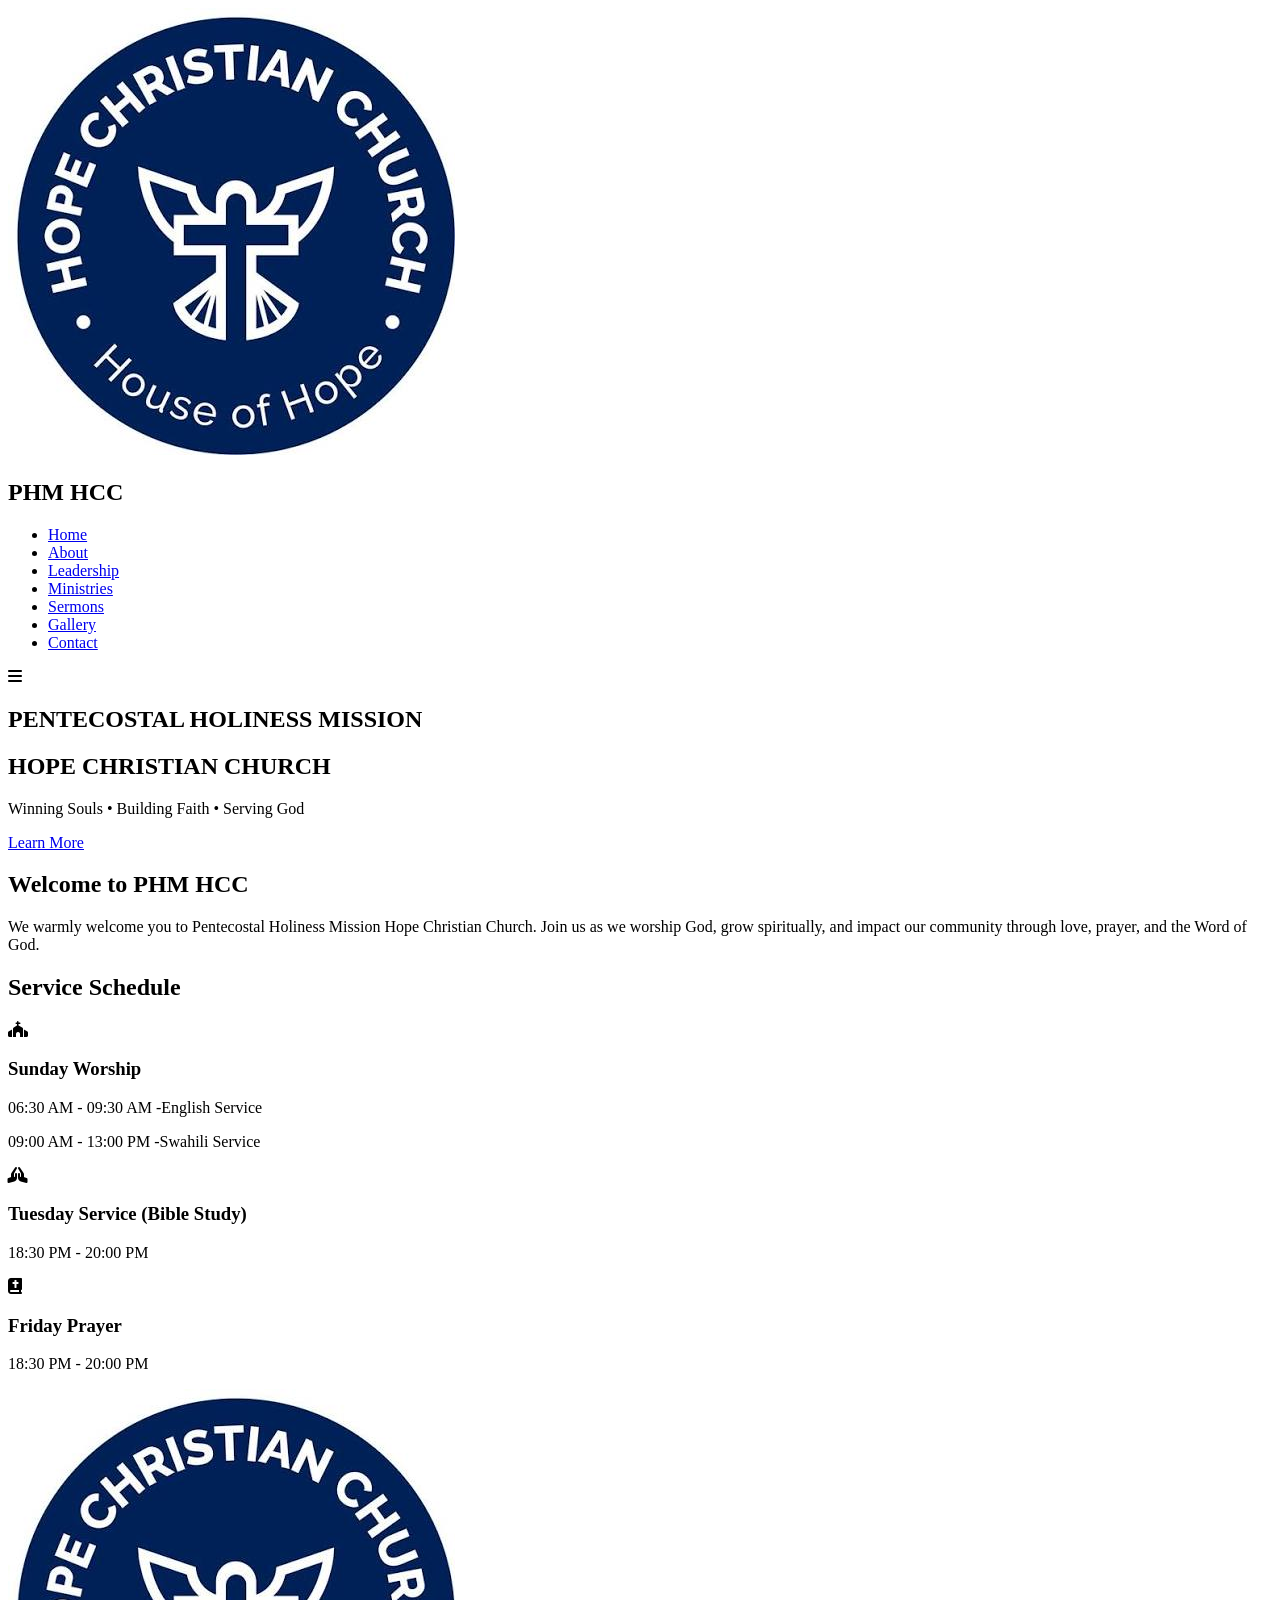
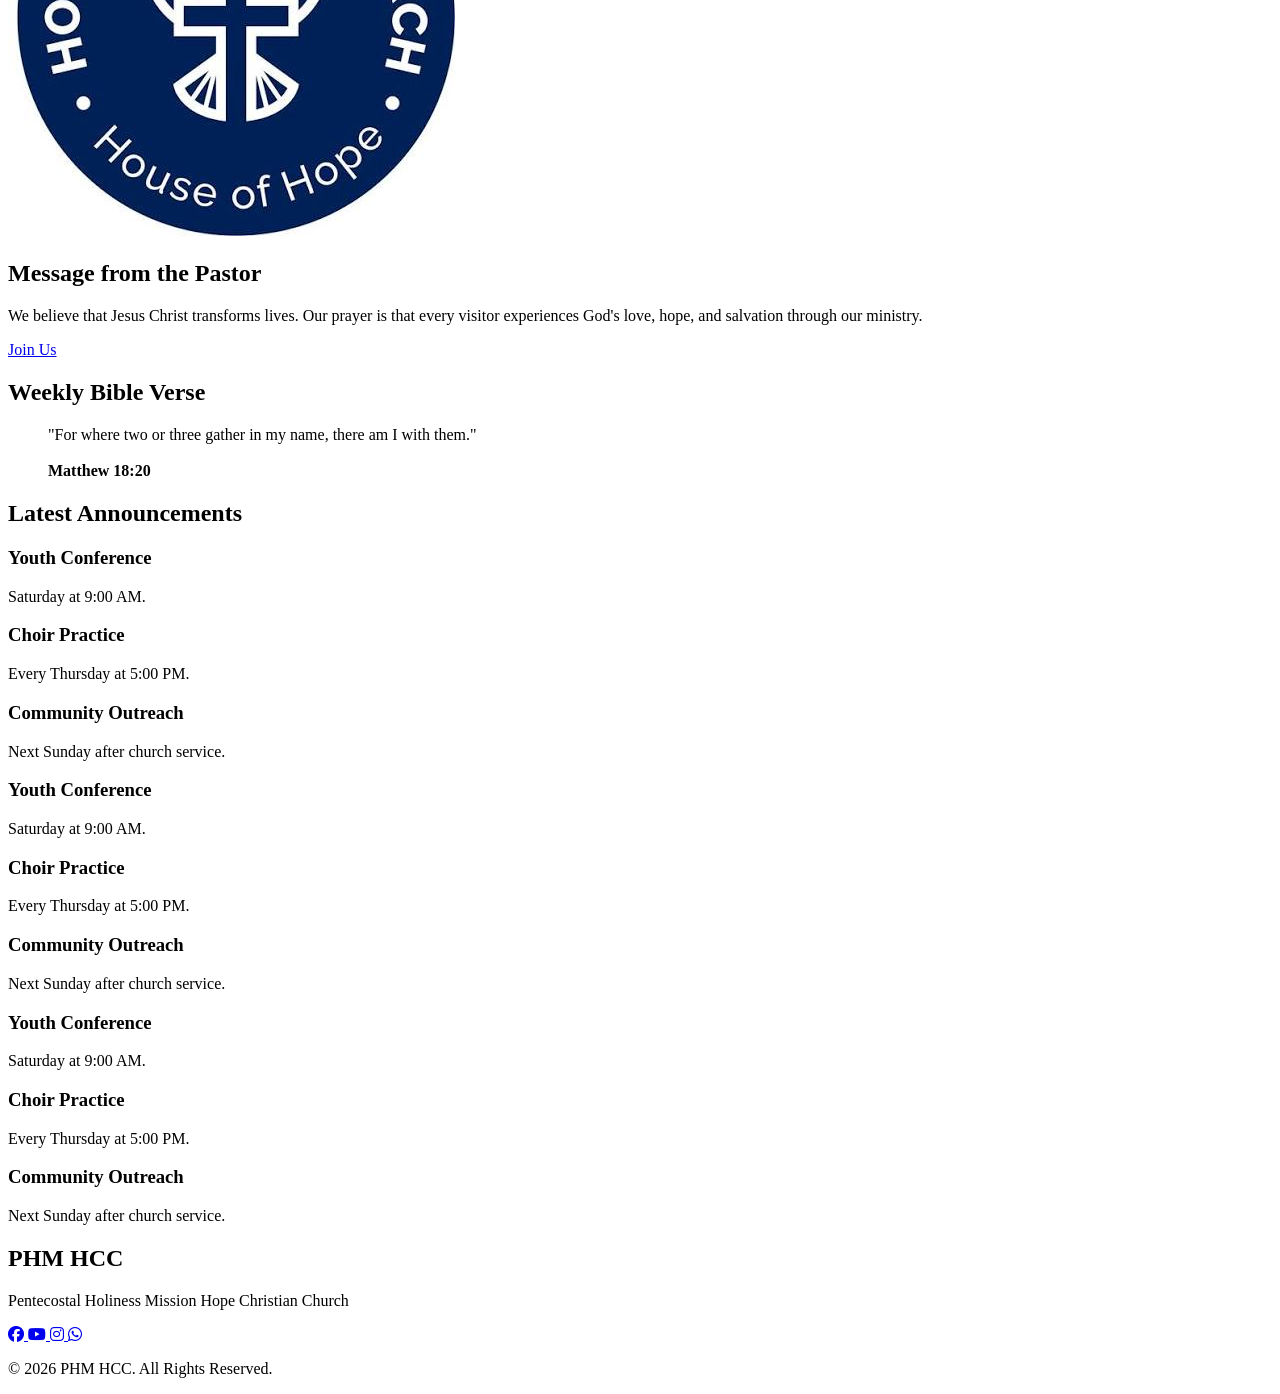
==== index.html @ ab2bf987 "Move HTML files to root for Github Pages" ====
<!DOCTYPE html>
<html lang="en">

<head>
    <meta charset="UTF-8">
    <meta name="viewport" content="width=device-width, initial-scale=1.0">
    <title>PHM HCC | Home</title>

    <link rel="stylesheet" href="css/style.css">
    <link href="https://fonts.googleapis.com/css2?family=Poppins:wght@300;400;600;700&display=swap" rel="stylesheet">

    <!-- Font Awesome -->
    <link rel="stylesheet" href="https://cdnjs.cloudflare.com/ajax/libs/font-awesome/6.5.2/css/all.min.css">
</head>

<body>

    <header>
        <nav class="navbar">
            <div class="logo">
                <img src="/images.jpg">
                <h2>PHM HCC</h2>
            </div>

            <ul class="nav-links">
                <li><a href="index.html">Home</a></li>
                <li><a href="about.html">About</a></li>
                <li><a href="leadership.html">Leadership</a></li>
                <li><a href="ministries.html">Ministries</a></li>
                <li><a href="sermons.html">Sermons</a></li>
                <li><a href="gallery.html">Gallery</a></li>
                <li><a href="contact.html">Contact</a></li>
            </ul>

            <div class="menu">
                <i class="fas fa-bars"></i>
            </div>
        </nav>
    </header>

    <!-- Hero Section -->

    <section class="hero">
        <div class="hero-content">
            <h1>PENTECOSTAL HOLINESS MISSION</h1>
            <h2>HOPE CHRISTIAN CHURCH</h2>
            <p>Winning Souls • Building Faith • Serving God</p>
            <a href="about.html" class="btn">Learn More</a>
        </div>
    </section>

    <!-- Welcome -->

    <section class="welcome">
        <h2>Welcome to PHM HCC</h2>
        <p>
            We warmly welcome you to Pentecostal Holiness Mission Hope Christian Church.
            Join us as we worship God, grow spiritually, and impact our community through
            love, prayer, and the Word of God.
        </p>
    </section>

    <!-- Service Times -->

    <section class="services">
        <h2>Service Schedule</h2>
        <div class="service-box">

            <div class="card">
                <i class="fa-solid fa-church"></i>
                <h3>Sunday Worship</h3>
                <p>06:30 AM - 09:30 AM -English Service</p>
                <p>09:00 AM - 13:00 PM -Swahili Service</p>
            </div>

            <div class="card">
                <i class="fa-solid fa-hands-praying"></i>
                <h3>Tuesday Service (Bible Study)</h3>
                <p>18:30 PM - 20:00 PM</p>
            </div>

            <div class="card">
                <i class="fa-solid fa-book-bible"></i>
                <h3>Friday Prayer</h3>
                <p>18:30 PM - 20:00 PM</p>
            </div>
        </div>
    </section>

    <!-- Pastor -->

    <section class="pastor">
        <div class="pastor-image">
            <img src="/images.jpg" alt="Pastor">
        </div>
        <div class="pastor-text">
            <h2>Message from the Pastor</h2>
            <p>
                We believe that Jesus Christ transforms lives.
                Our prayer is that every visitor experiences God's love,
                hope, and salvation through our ministry.
            </p>
            <a href="contact.html" class="btn">Join Us</a>
        </div>
    </section>

    <!-- Bible Verse -->

    <section class="verse">
        <h2>Weekly Bible Verse</h2>
        <blockquote>
            "For where two or three gather in my name,
            there am I with them."

            <br><br>
            <strong>Matthew 18:20</strong>
        </blockquote>
    </section>

    <!-- Announcements -->

    <section class="announcement">

        <section class="announcement">

            <h2>Latest Announcements</h2>

            <div class="marquee-container">
                <div class="marquee-content">

                    <div class="news-card">
                        <h3>Youth Conference</h3>
                        <p>Saturday at 9:00 AM.</p>
                    </div>

                    <div class="news-card">
                        <h3>Choir Practice</h3>
                        <p>Every Thursday at 5:00 PM.</p>
                    </div>

                    <div class="news-card">
                        <h3>Community Outreach</h3>
                        <p>Next Sunday after church service.</p>
                    </div>

                    <!-- Duplicate cards for smooth scrolling -->

                      <div class="news-card">
                        <h3>Youth Conference</h3>
                        <p>Saturday at 9:00 AM.</p>
                    </div>

                    <div class="news-card">
                        <h3>Choir Practice</h3>
                        <p>Every Thursday at 5:00 PM.</p>
                    </div>

                    <div class="news-card">
                        <h3>Community Outreach</h3>
                        <p>Next Sunday after church service.</p>
                    </div>

                    <!-- Duplicate cards for smooth scrolling -->
                
                      <div class="news-card">
                        <h3>Youth Conference</h3>
                        <p>Saturday at 9:00 AM.</p>
                    </div>

                    <div class="news-card">
                        <h3>Choir Practice</h3>
                        <p>Every Thursday at 5:00 PM.</p>
                    </div>

                    <div class="news-card">
                        <h3>Community Outreach</h3>
                        <p>Next Sunday after church service.</p>
                    </div>

                </div>
            </div>

        </section>
    </section>

    <!-- Footer -->

    <footer>
        <h2>PHM HCC</h2>
        <p>Pentecostal Holiness Mission Hope Christian Church</p>

        <div class="social">
            <a href="#" aria-label="Facebook">
                <i class="fab fa-facebook"></i>
            </a>

            <a href="#" aria-label="YouTube">
                <i class="fab fa-youtube"></i>
            </a>

            <a href="#" aria-label="Instagram">
                <i class="fab fa-instagram"></i>
            </a>

            <a href="#" aria-label="WhatsApp">
                <i class="fab fa-whatsapp"></i>
            </a>
        </div>
        <p>&copy; 2026 PHM HCC. All Rights Reserved.</p>
    </footer>

    <script src="JS/script.js"></script>

</body>

</html>
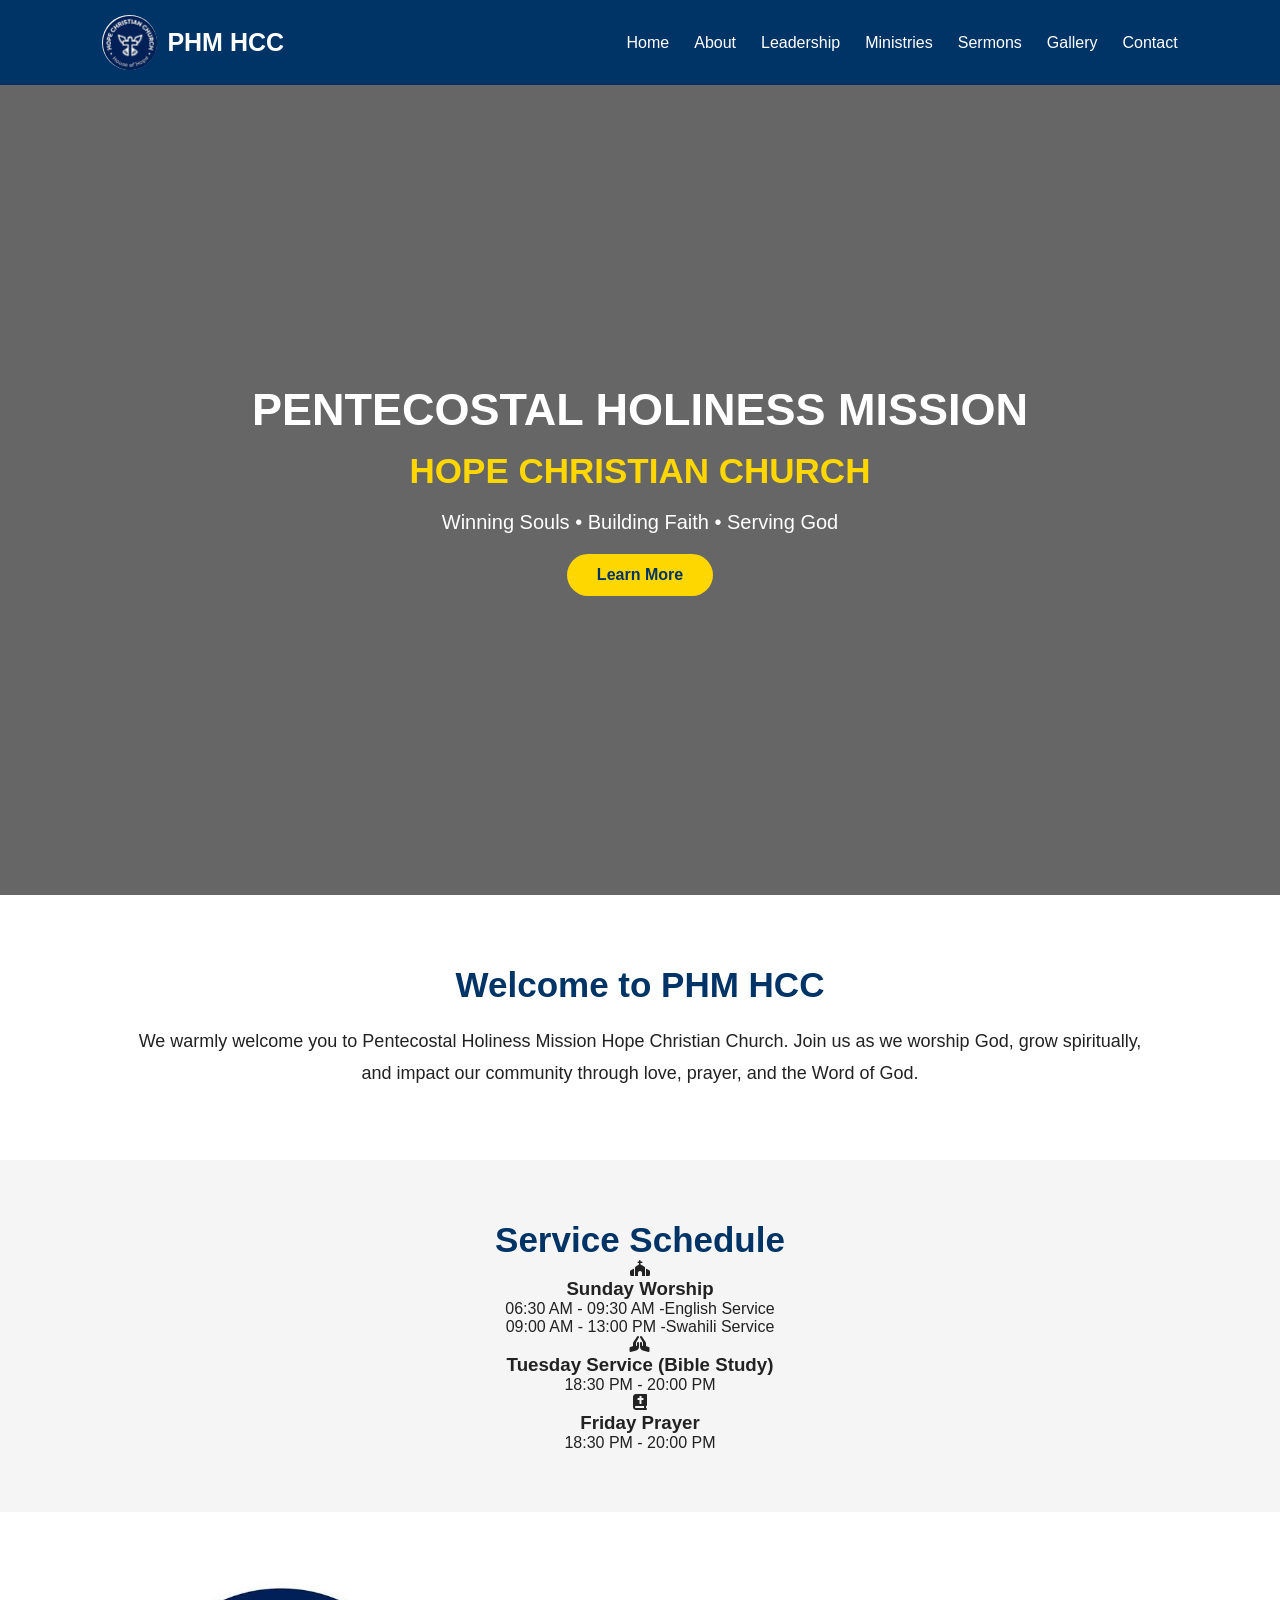
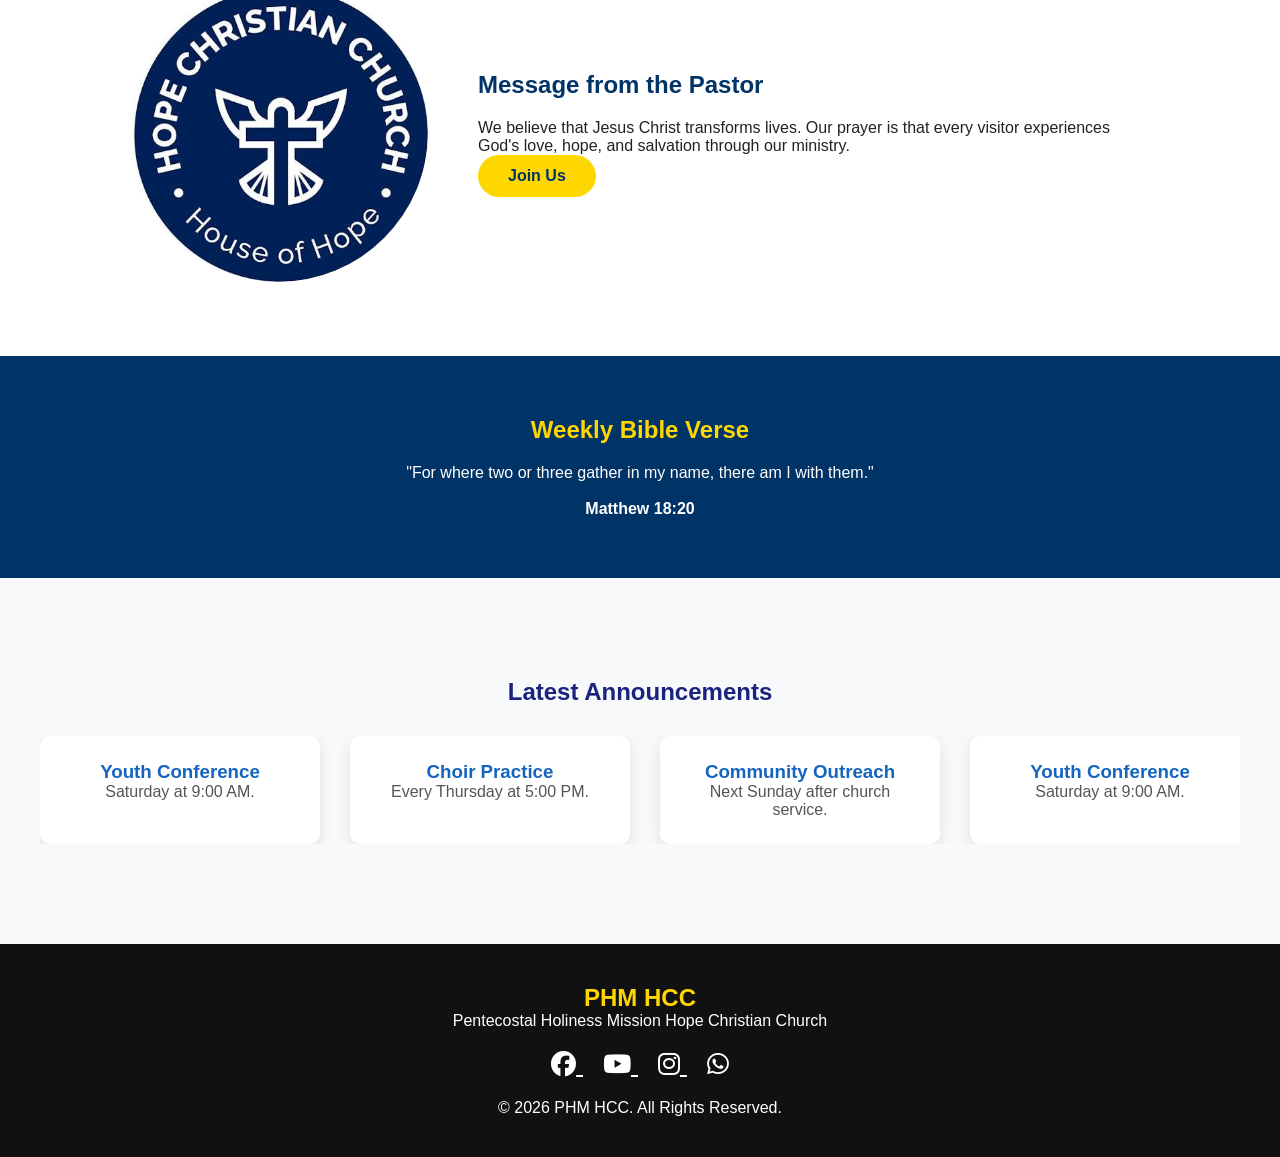
==== commit ad8b2d50: "Move HTML files to root for Github Pages" ====
--- a/index.html
+++ b/index.html
@@ -6,7 +6,7 @@
     <meta name="viewport" content="width=device-width, initial-scale=1.0">
     <title>PHM HCC | Home</title>
 
-    <link rel="stylesheet" href="css/style.css">
+    <link rel="stylesheet" href="/style.css">
     <link href="https://fonts.googleapis.com/css2?family=Poppins:wght@300;400;600;700&display=swap" rel="stylesheet">
 
     <!-- Font Awesome -->
--- a/style.css
+++ b/style.css
@@ -0,0 +1,805 @@
+/* =========================
+   PHM HCC WEBSITE STYLE
+   ========================= */
+
+
+*{
+    margin:0;
+    padding:0;
+    box-sizing:border-box;
+    font-family:'Poppins',sans-serif;
+}
+
+
+html{
+    scroll-behavior:smooth;
+}
+
+
+body{
+    background:#ffffff;
+    color:#222;
+}
+
+
+
+/* =========================
+   NAVBAR
+   ========================= */
+
+
+header{
+    position:sticky;
+    top:0;
+    z-index:1000;
+}
+
+
+.navbar{
+
+    display:flex;
+    justify-content:space-between;
+    align-items:center;
+
+    background:#003366;
+
+    padding:15px 8%;
+
+}
+
+
+.logo{
+
+    display:flex;
+    align-items:center;
+    gap:10px;
+
+    color:white;
+
+}
+
+
+.logo img{
+
+    width:55px;
+    height:55px;
+    border-radius:50%;
+
+}
+
+
+.logo h2{
+
+    font-size:25px;
+
+}
+
+
+
+.nav-links{
+
+    display:flex;
+    list-style:none;
+    gap:25px;
+
+}
+
+
+
+.nav-links a{
+
+    text-decoration:none;
+    color:white;
+    font-weight:500;
+
+    transition:.3s;
+
+}
+
+
+.nav-links a:hover{
+
+    color:#FFD700;
+
+}
+
+
+
+.menu{
+
+    display:none;
+    color:white;
+    font-size:28px;
+    cursor:pointer;
+
+}
+
+
+
+
+
+
+/* =========================
+ HERO SECTION
+ ========================= */
+
+
+.hero{
+
+    height:90vh;
+
+    background:
+
+    linear-gradient(
+    rgba(0,0,0,.6),
+    rgba(0,0,0,.6)
+    ),
+
+    url("../Images/church.jpg");
+
+    background-size:cover;
+    background-position:center;
+
+    display:flex;
+
+    justify-content:center;
+    align-items:center;
+
+    text-align:center;
+
+    color:white;
+
+}
+
+
+
+.hero-content h1{
+
+    font-size:45px;
+    margin-bottom:15px;
+
+}
+
+
+
+.hero-content h2{
+
+    color:#FFD700;
+    font-size:35px;
+
+}
+
+
+.hero-content p{
+
+    font-size:20px;
+    margin:20px;
+
+}
+
+
+
+.btn{
+
+    display:inline-block;
+
+    background:#FFD700;
+
+    color:#003366;
+
+    padding:12px 30px;
+
+    border-radius:30px;
+
+    text-decoration:none;
+
+    font-weight:bold;
+
+    transition:.3s;
+
+}
+
+
+
+.btn:hover{
+
+    background:white;
+
+}
+
+
+
+
+
+
+
+/* =========================
+WELCOME
+========================= */
+
+
+.welcome{
+
+    padding:70px 10%;
+    text-align:center;
+
+}
+
+
+.welcome h2{
+
+    color:#003366;
+
+    font-size:35px;
+
+    margin-bottom:20px;
+
+}
+
+
+.welcome p{
+
+    line-height:1.8;
+
+    font-size:18px;
+
+}
+
+
+
+
+
+
+/* =========================
+SERVICES
+========================= */
+
+
+.services{
+
+    padding:60px 10%;
+
+    background:#f5f5f5;
+
+    text-align:center;
+
+}
+
+
+
+.services h2{
+
+    color:#003366;
+
+    font-size:35px;
+
+}
+
+
+
+.service-container{
+
+    display:grid;
+
+    grid-template-columns:
+    repeat(3,1fr);
+
+    gap:30px;
+
+    margin-top:40px;
+
+}
+
+
+
+.service-card{
+
+    background:white;
+
+    padding:35px;
+
+    border-radius:15px;
+
+    box-shadow:
+    0 5px 15px rgba(0,0,0,.1);
+
+    transition:.3s;
+
+}
+
+
+
+.service-card:hover{
+
+    transform:translateY(-10px);
+
+}
+
+
+
+.service-card i{
+
+    font-size:40px;
+
+    color:#FFD700;
+
+    margin-bottom:15px;
+
+}
+
+
+
+.service-card h3{
+
+    color:#003366;
+
+}
+
+
+
+
+
+
+
+/* =========================
+MISSION VISION
+========================= */
+
+
+.mission{
+
+    display:grid;
+
+    grid-template-columns:repeat(2,1fr);
+
+    gap:30px;
+
+    padding:70px 10%;
+
+}
+
+
+
+.mission div{
+
+    padding:35px;
+
+    background:#003366;
+
+    color:white;
+
+    border-radius:15px;
+
+}
+
+
+
+.mission h2{
+
+    color:#FFD700;
+
+    margin-bottom:15px;
+
+}
+
+
+
+
+
+
+
+
+/* =========================
+PASTOR
+========================= */
+
+
+.pastor{
+
+    display:flex;
+
+    align-items:center;
+
+    gap:50px;
+
+    padding:70px 10%;
+
+}
+
+
+
+.pastor img{
+
+    width:300px;
+
+    height:300px;
+
+    object-fit:cover;
+
+    border-radius:50%;
+
+}
+
+
+
+.pastor h2{
+
+    color:#003366;
+
+    margin-bottom:20px;
+
+}
+
+
+
+
+/* =========================
+EVENTS
+========================= */
+
+
+.events{
+
+    padding:70px 10%;
+
+    background:#f5f5f5;
+
+    text-align:center;
+
+}
+
+
+
+.events h2{
+
+    color:#003366;
+
+}
+
+
+
+.event-container{
+
+    display:grid;
+
+    grid-template-columns:repeat(3,1fr);
+
+    gap:25px;
+
+    margin-top:30px;
+
+}
+
+
+
+.event-card{
+
+    background:white;
+
+    padding:30px;
+
+    border-radius:10px;
+
+    box-shadow:
+    0 5px 15px rgba(0,0,0,.1);
+
+}
+
+
+
+.event-card h3{
+
+    color:#003366;
+
+}
+
+
+
+
+
+
+/* =========================
+BIBLE VERSE
+========================= */
+
+
+.verse{
+
+    background:#003366;
+
+    color:white;
+
+    padding:60px;
+
+    text-align:center;
+
+}
+
+
+
+.verse h2{
+
+    color:#FFD700;
+
+    margin-bottom:20px;
+
+}
+
+
+
+.verse p{
+
+    font-size:22px;
+
+    font-style:italic;
+
+}
+
+.announcement {
+    padding: 50px 20px;
+    background: #f8f9fa;
+    text-align: center;
+}
+
+.announcement h2 {
+    color: #1a237e;
+    margin-bottom: 30px;
+}
+
+.marquee-container {
+    overflow: hidden;
+    width: 100%;
+}
+
+.marquee-content {
+    display: flex;
+    gap: 30px;
+    width: max-content;
+    animation: scroll 15s linear infinite;
+}
+
+.news-card {
+    width: 280px;
+    padding: 25px;
+    background: white;
+    border-radius: 10px;
+    box-shadow: 0 5px 15px rgba(0,0,0,0.1);
+    flex-shrink: 0;
+}
+
+.news-card h3 {
+    color: #1565c0;
+}
+
+.news-card p {
+    color: #555;
+}
+
+
+/* Moving animation */
+@keyframes scroll {
+
+    from {
+        transform: translateX(0);
+    }
+
+    to {
+        transform: translateX(-50%);
+    }
+
+}
+
+
+/* Pause when mouse is over */
+.marquee-container:hover .marquee-content {
+    animation-play-state: paused;
+}
+
+
+
+
+
+/* =========================
+FOOTER
+========================= */
+
+
+footer{
+
+    background:#111;
+
+    color:white;
+
+    text-align:center;
+
+    padding:40px;
+
+}
+
+
+
+footer h2{
+
+    color:#FFD700;
+
+}
+
+
+
+.social{
+
+    margin:20px;
+
+}
+
+
+.social a{
+
+    color:white;
+
+    font-size:25px;
+
+    margin:10px;
+
+}
+
+
+
+.social a:hover{
+
+    color:#FFD700;
+
+}
+
+
+
+
+
+
+/* =========================
+RESPONSIVE DESIGN
+========================= */
+
+
+@media(max-width:900px){
+
+
+.nav-links{
+
+    position:absolute;
+
+    top:80px;
+
+    left:-100%;
+
+    background:#003366;
+
+    width:100%;
+
+    flex-direction:column;
+
+    text-align:center;
+
+    padding:30px;
+
+    transition:.4s;
+
+}
+
+
+
+.nav-links.active{
+
+    left:0;
+
+}
+
+
+
+.menu{
+
+    display:block;
+
+}
+
+
+
+
+.service-container,
+.event-container{
+
+    grid-template-columns:1fr;
+
+}
+
+
+
+.mission{
+
+    grid-template-columns:1fr;
+
+}
+
+
+
+.pastor{
+
+    flex-direction:column;
+
+    text-align:center;
+
+}
+
+
+
+.hero-content h1{
+
+    font-size:30px;
+
+}
+
+
+.hero-content h2{
+
+    font-size:25px;
+
+}
+
+/* ==========================
+   Scroll Animation
+========================== */
+
+section{
+    opacity:0;
+    transform:translateY(40px);
+    transition:1s;
+}
+
+section.show{
+    opacity:1;
+    transform:translateY(0);
+}
+
+/* ==========================
+   Back To Top Button
+========================== */
+
+#topBtn{
+
+    position:fixed;
+
+    bottom:25px;
+
+    right:25px;
+
+    width:50px;
+
+    height:50px;
+
+    border:none;
+
+    border-radius:50%;
+
+    background:#FFD700;
+
+    color:#003366;
+
+    font-size:22px;
+
+    cursor:pointer;
+
+    box-shadow:0 5px 15px rgba(0,0,0,.3);
+
+    transition:.3s;
+
+}
+
+#topBtn:hover{
+
+    background:#003366;
+
+    color:white;
+
+}
+
+}
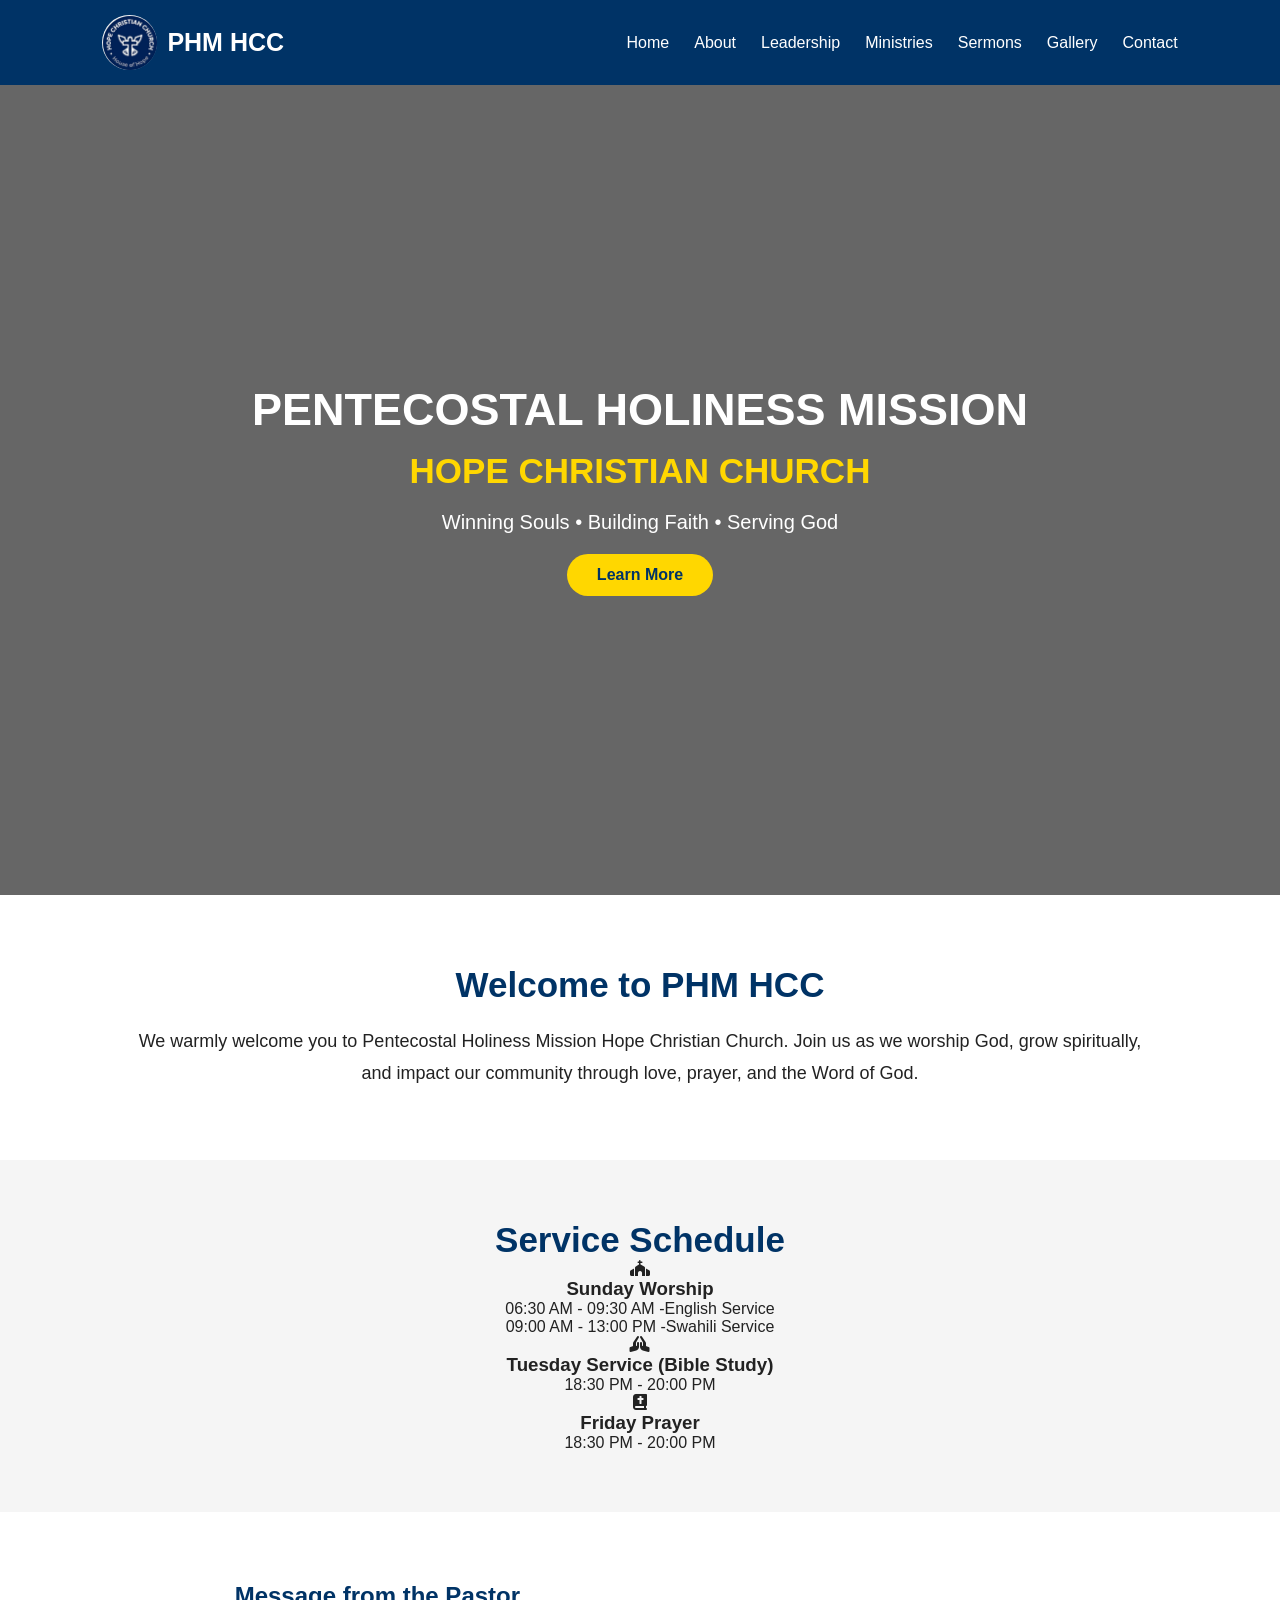
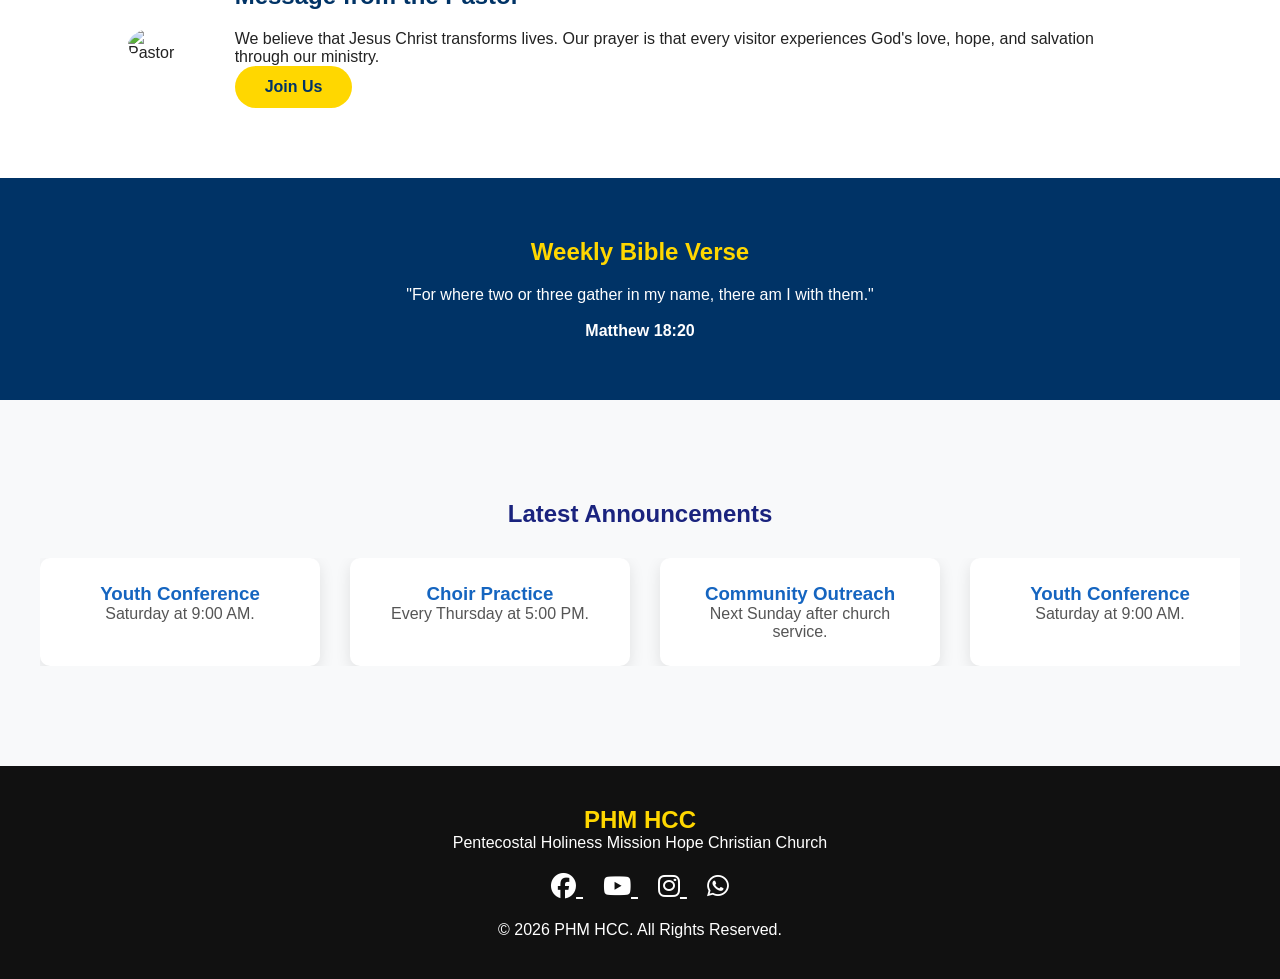
==== commit ed879f5e: "Move HTML files to root for Github Pages" ====
--- a/index.html
+++ b/index.html
@@ -6,11 +6,12 @@
     <meta name="viewport" content="width=device-width, initial-scale=1.0">
     <title>PHM HCC | Home</title>
 
-    <link rel="stylesheet" href="/style.css">
+    <link rel="stylesheet" href="./style.css">
     <link href="https://fonts.googleapis.com/css2?family=Poppins:wght@300;400;600;700&display=swap" rel="stylesheet">
 
     <!-- Font Awesome -->
     <link rel="stylesheet" href="https://cdnjs.cloudflare.com/ajax/libs/font-awesome/6.5.2/css/all.min.css">
+
 </head>
 
 <body>
@@ -18,7 +19,7 @@
     <header>
         <nav class="navbar">
             <div class="logo">
-                <img src="/images.jpg">
+                <img src="./Images/images.jpg" alt="PHM HCC logo">
                 <h2>PHM HCC</h2>
             </div>
 
@@ -91,7 +92,7 @@
 
     <section class="pastor">
         <div class="pastor-image">
-            <img src="/images.jpg" alt="Pastor">
+            <img src="./Images/pastor.jpg" alt="Pastor">
         </div>
         <div class="pastor-text">
             <h2>Message from the Pastor</h2>
@@ -145,7 +146,7 @@
 
                     <!-- Duplicate cards for smooth scrolling -->
 
-                      <div class="news-card">
+                    <div class="news-card">
                         <h3>Youth Conference</h3>
                         <p>Saturday at 9:00 AM.</p>
                     </div>
@@ -161,8 +162,8 @@
                     </div>
 
                     <!-- Duplicate cards for smooth scrolling -->
-                
-                      <div class="news-card">
+
+                    <div class="news-card">
                         <h3>Youth Conference</h3>
                         <p>Saturday at 9:00 AM.</p>
                     </div>
@@ -190,26 +191,31 @@
         <p>Pentecostal Holiness Mission Hope Christian Church</p>
 
         <div class="social">
-            <a href="#" aria-label="Facebook">
+
+            <a href="https://www.facebook.com/share/14kCi4Q2iXW/" target="_blank" rel="noopener" aria-label="Facebook">
                 <i class="fab fa-facebook"></i>
             </a>
 
-            <a href="#" aria-label="YouTube">
+            <a href="https://youtube.com/@pastor-happymacxmkomekwa?si=jhBkVVdFh4fTh8Oy" target="_blank" rel="noopener"
+                aria-label="YouTube">
                 <i class="fab fa-youtube"></i>
             </a>
 
-            <a href="#" aria-label="Instagram">
+            <a href="https://www.instagram.com/pastor_mkomekwa?igsh=eHI1Y3VtbnQ5dTEz" target="_blank" rel="noopener"
+                aria-label="Instagram">
                 <i class="fab fa-instagram"></i>
             </a>
 
-            <a href="#" aria-label="WhatsApp">
-                <i class="fab fa-whatsapp"></i>
-            </a>
+            <a href="https://wa.me/255754970421" target="_blank" rel="noopener noreferrer">
+                    <i class="fab fa-whatsapp"></i>
+
+                </a>
+
         </div>
         <p>&copy; 2026 PHM HCC. All Rights Reserved.</p>
     </footer>
 
-    <script src="JS/script.js"></script>
+    <script src="./script.js"></script>
 
 </body>
 
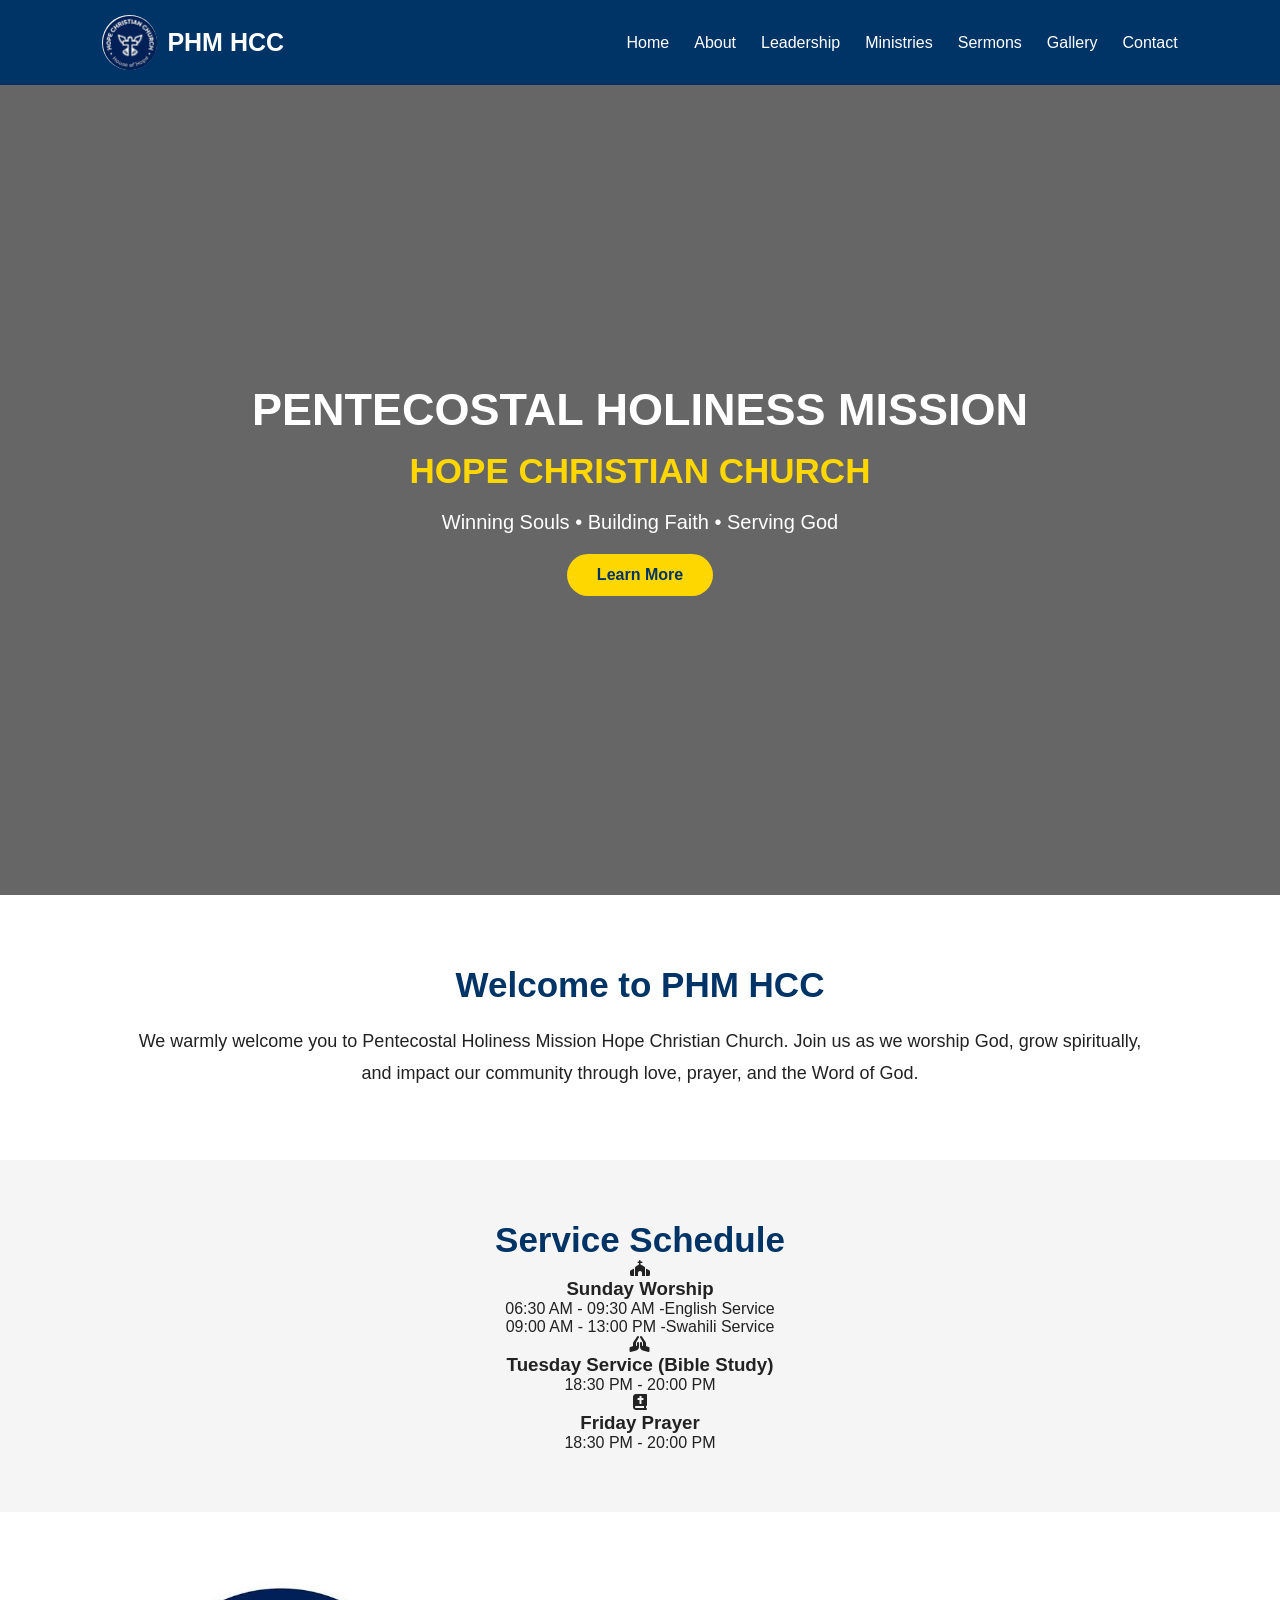
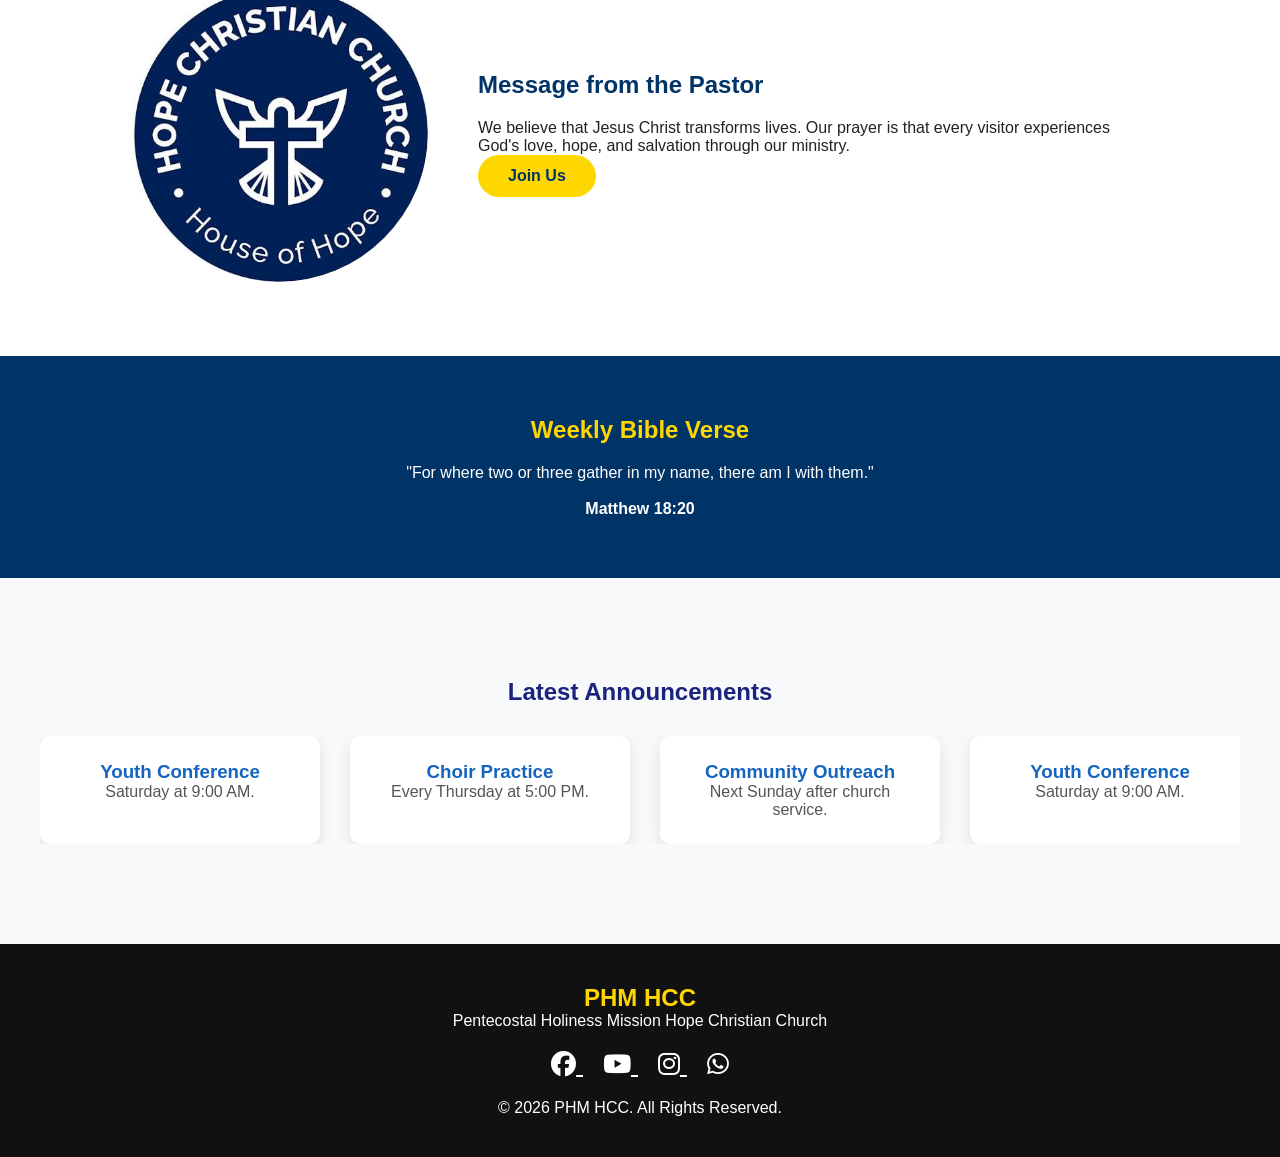
==== commit 9a8f3165: "Move HTML files to root for Github Pages" ====
--- a/index.html
+++ b/index.html
@@ -92,7 +92,7 @@
 
     <section class="pastor">
         <div class="pastor-image">
-            <img src="./Images/pastor.jpg" alt="Pastor">
+            <img src="./Images/images.jpg" alt="Pastor">
         </div>
         <div class="pastor-text">
             <h2>Message from the Pastor</h2>
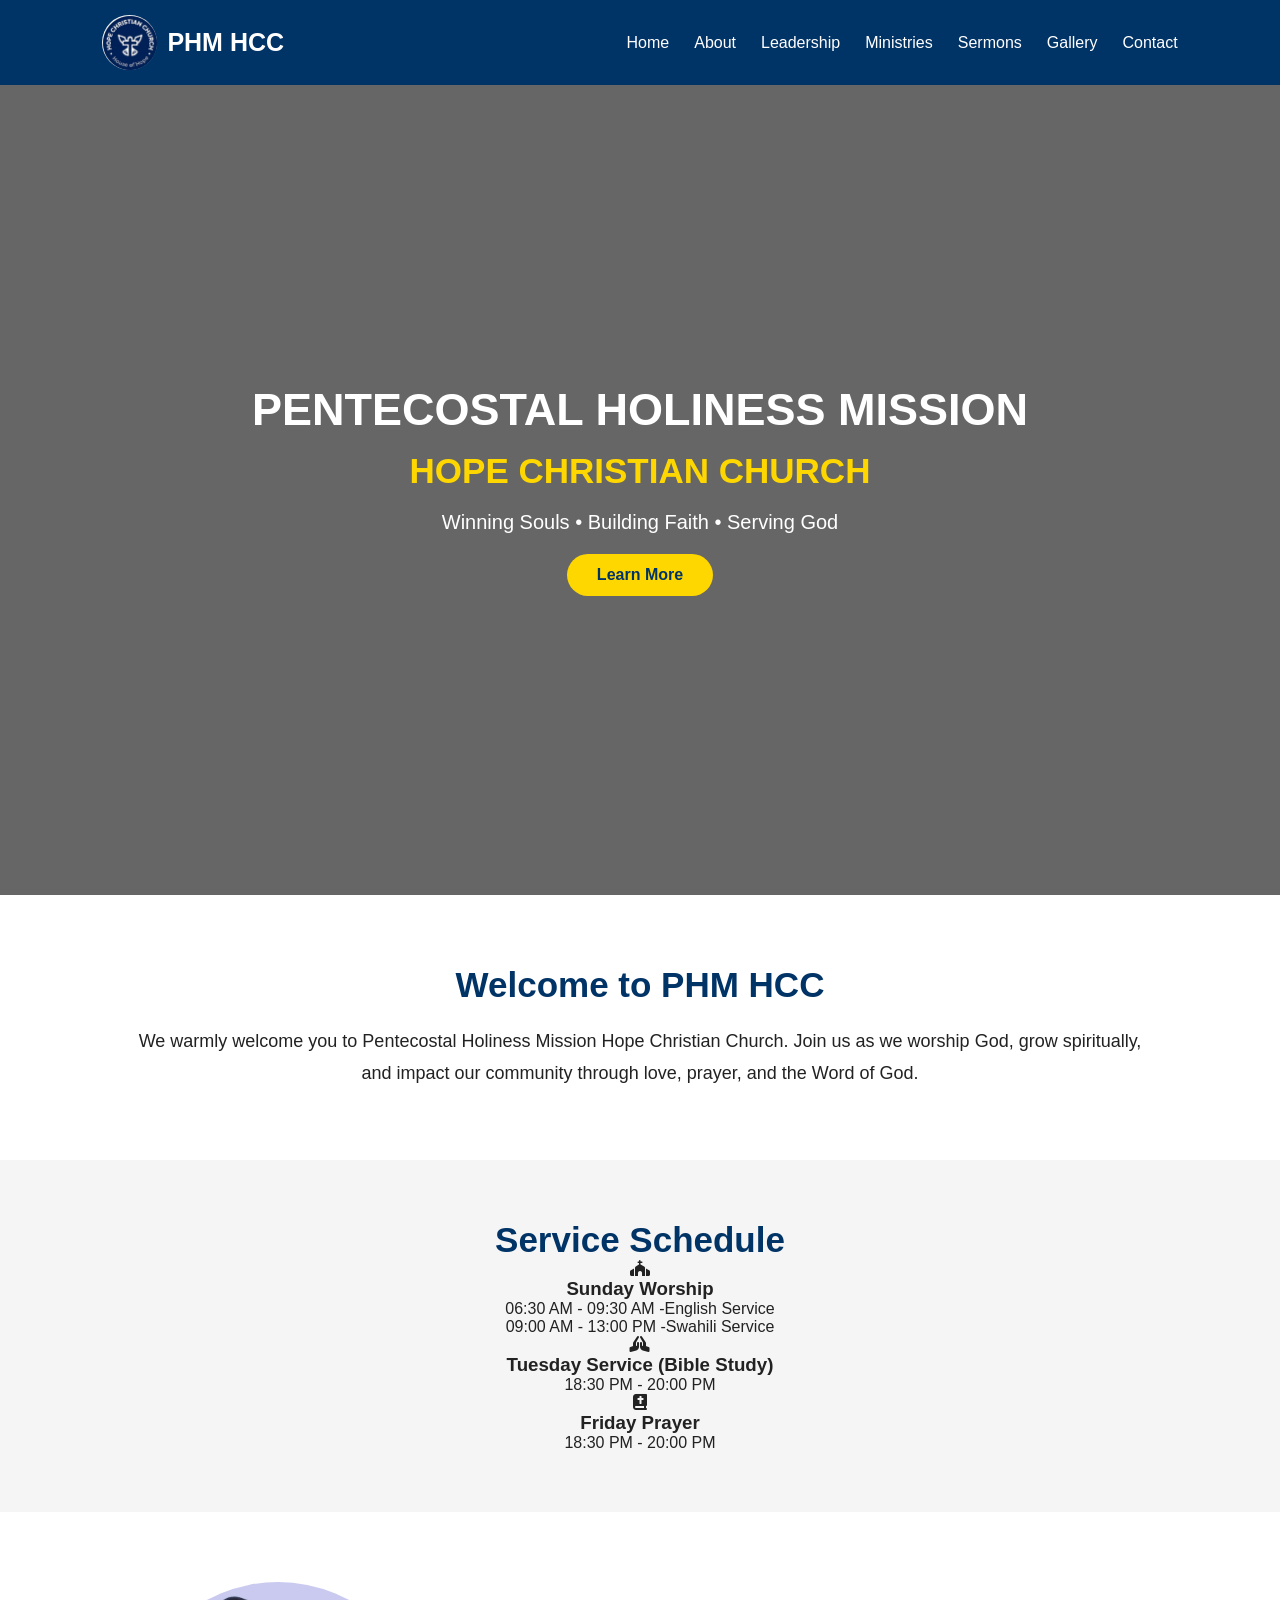
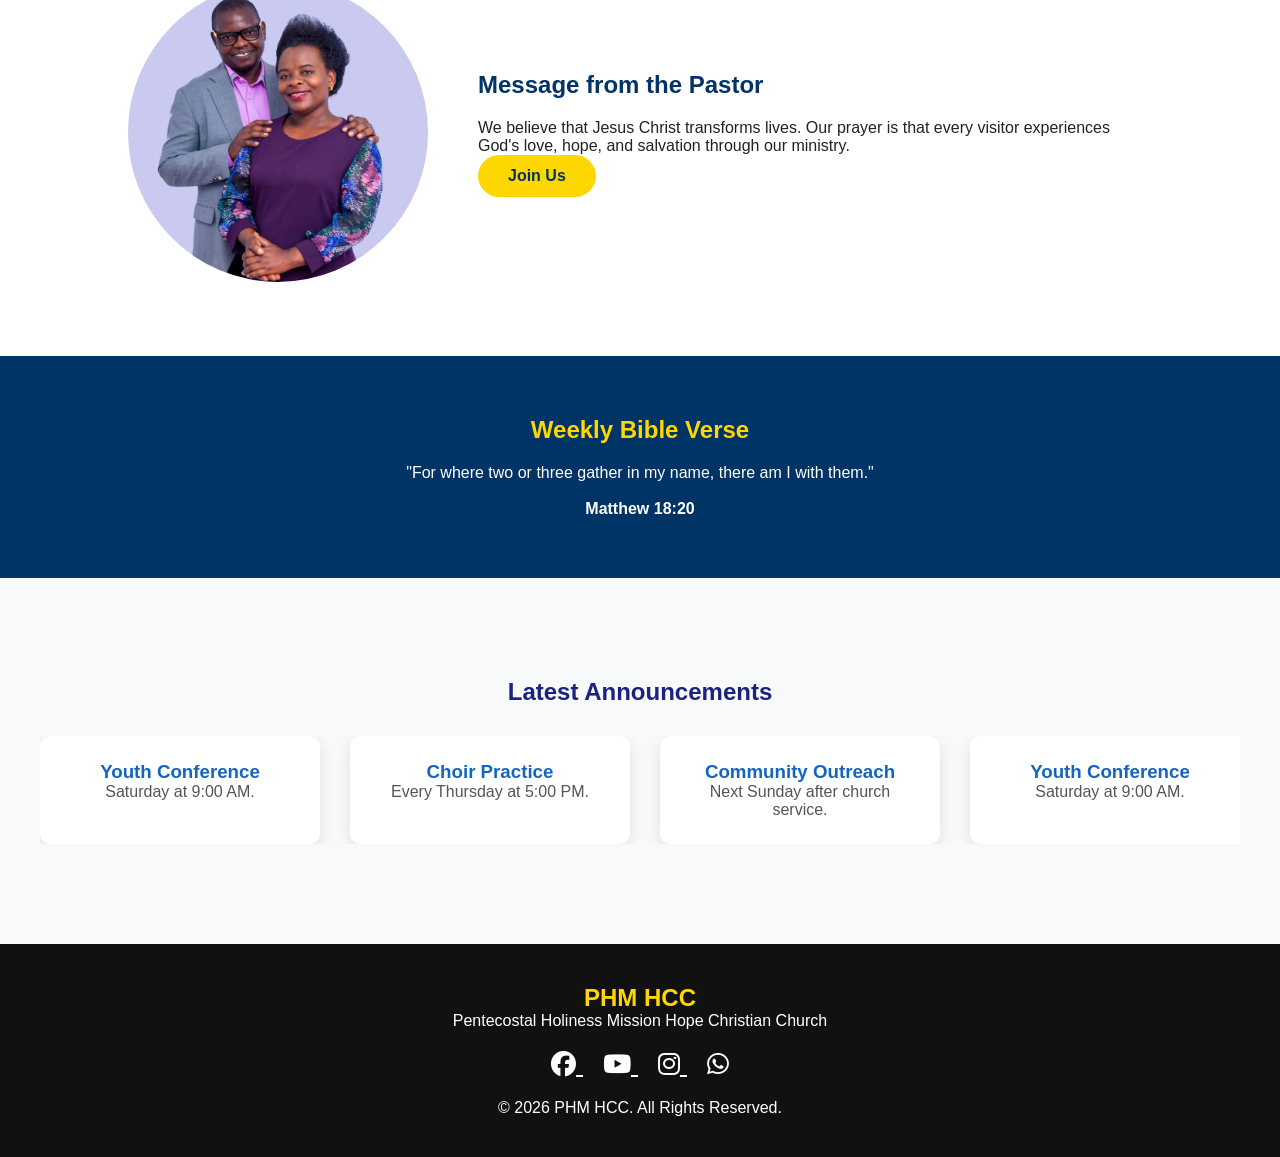
==== commit 1041cb78: "Updated leadership page" ====
--- a/index.html
+++ b/index.html
@@ -2,6 +2,7 @@
 <html lang="en">
 
 <head>
+    
     <meta charset="UTF-8">
     <meta name="viewport" content="width=device-width, initial-scale=1.0">
     <title>PHM HCC | Home</title>
@@ -11,6 +12,7 @@
 
     <!-- Font Awesome -->
     <link rel="stylesheet" href="https://cdnjs.cloudflare.com/ajax/libs/font-awesome/6.5.2/css/all.min.css">
+    <meta name="google-site-verification" content="ztXNABvhR5cEPHjN-1XiVHAZipcH7DbD8cE8yDhivgU" />
 
 </head>
 
@@ -92,7 +94,7 @@
 
     <section class="pastor">
         <div class="pastor-image">
-            <img src="./Images/images.jpg" alt="Pastor">
+            <img src="./Images/pastor.jpg" alt="Pastor">
         </div>
         <div class="pastor-text">
             <h2>Message from the Pastor</h2>
